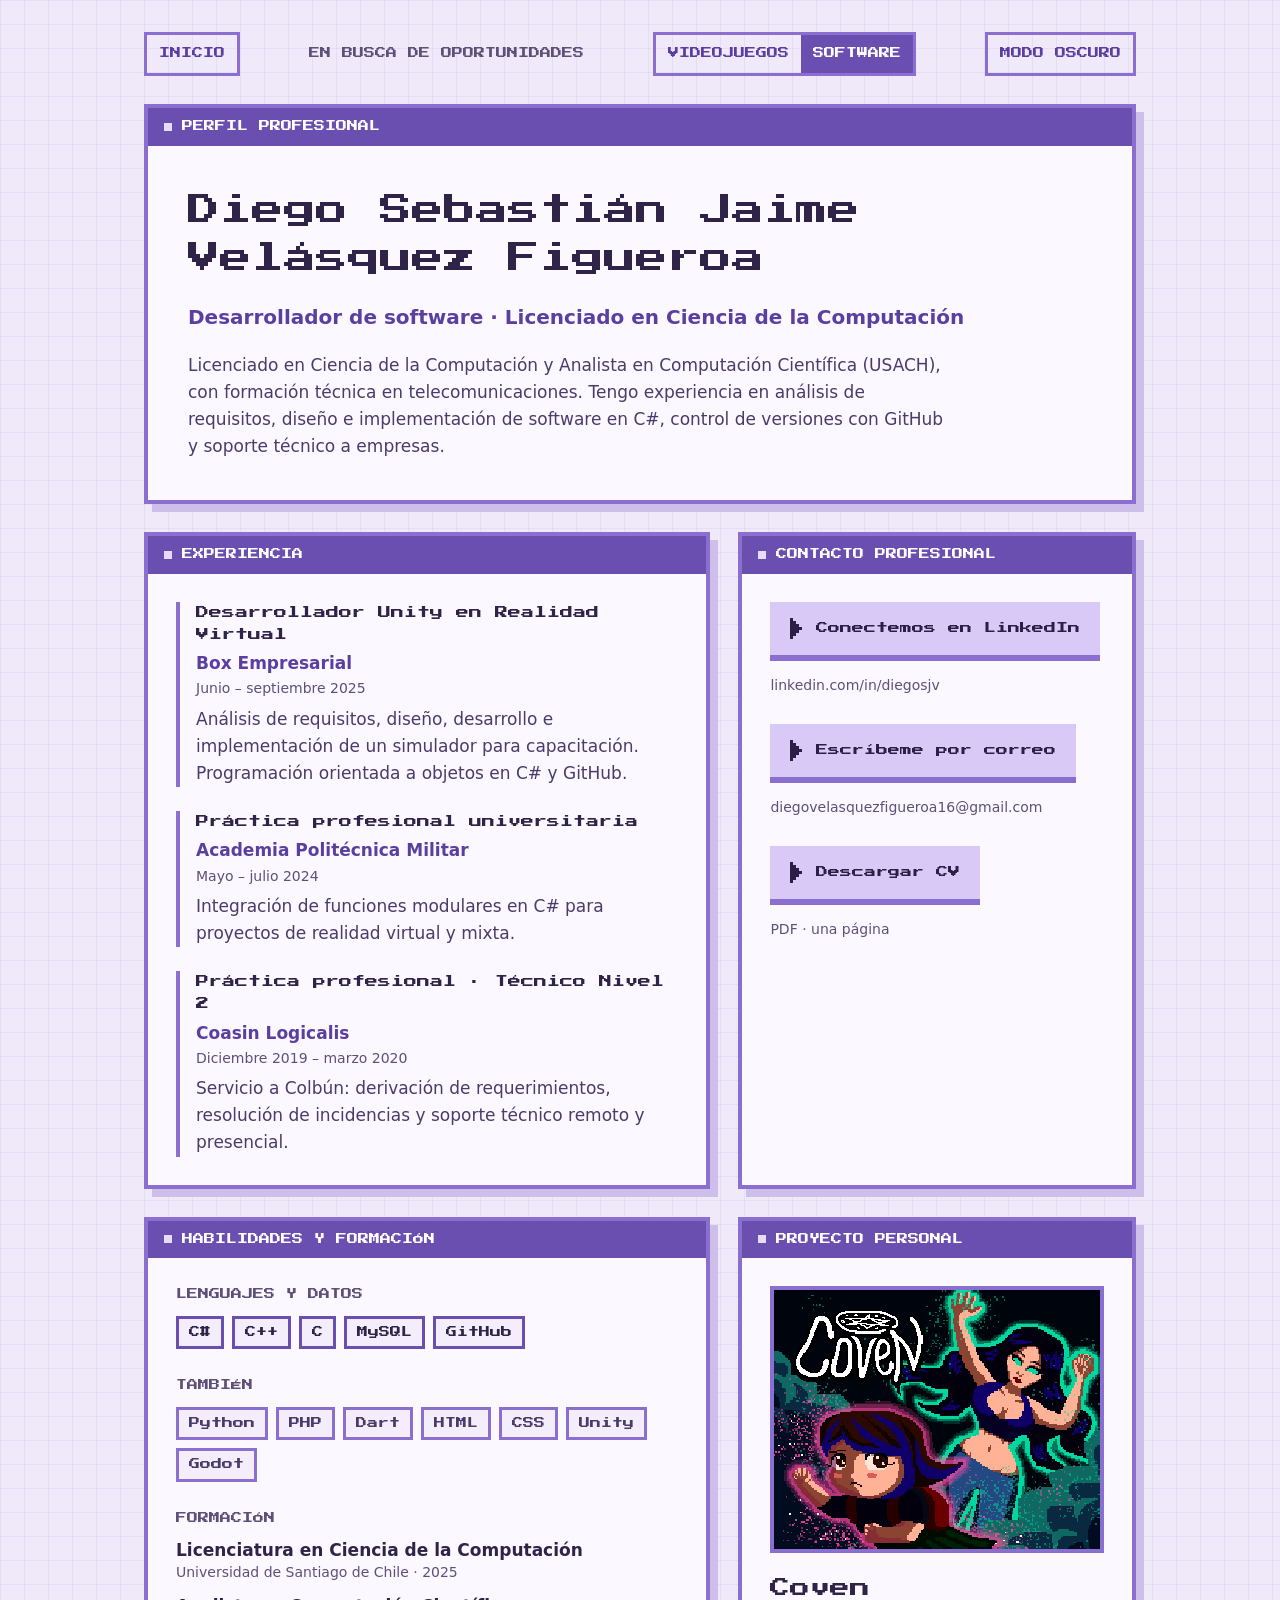
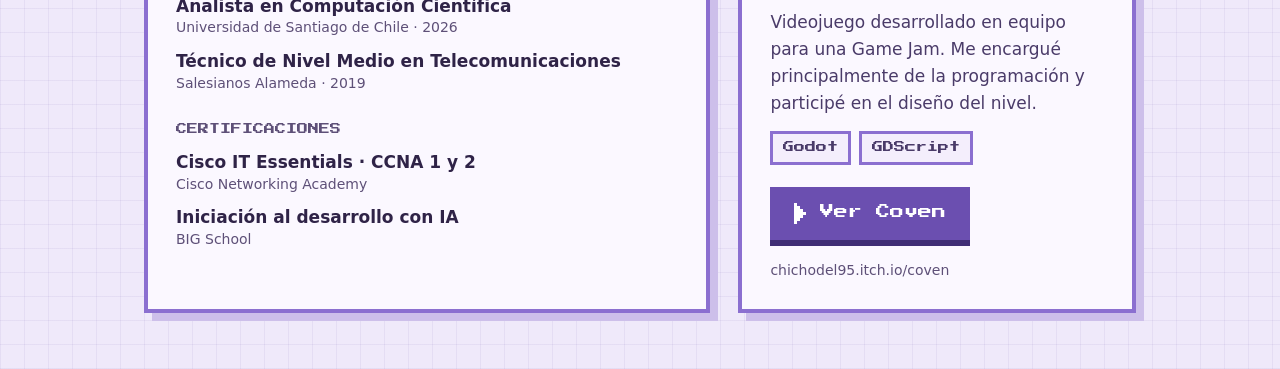
==== software.html @ 17ab2514 "Correcciones" ====
<!DOCTYPE html>
<html lang="es" data-theme="dark">
<head>
<meta charset="utf-8">
<meta name="viewport" content="width=device-width, initial-scale=1">
<title>Diego Sebastián Jaime Velásquez Figueroa | Desarrollador de software</title>
<meta name="description" content="Tarjeta de presentación de Diego Sebastián Jaime Velásquez Figueroa: desarrollador de software, licenciado en Ciencia de la Computación y Analista en Computación Científica (USACH). C#, C++, MySQL y GitHub.">
<meta name="author" content="Diego Sebastián Jaime Velásquez Figueroa">
<meta name="theme-color" content="#231B3A">
<link rel="canonical" href="https://diego-velasquez-figueroa.github.io/Business-Card/software.html">
<link rel="icon" href="data:image/svg+xml,%3Csvg xmlns='http://www.w3.org/2000/svg' viewBox='0 0 8 8' shape-rendering='crispEdges'%3E%3Cpath fill='%23231B3A' d='M0 0h8v8H0z'/%3E%3Cpath fill='%23C2A3F7' d='M2 1h1v1h1v1h1v1h1v1H5v1H4v1H3v1H2z'/%3E%3C/svg%3E">
<meta property="og:type" content="website">
<meta property="og:locale" content="es_CL">
<meta property="og:url" content="https://diego-velasquez-figueroa.github.io/Business-Card/software.html">
<meta property="og:title" content="Diego Sebastián Jaime Velásquez Figueroa | Desarrollador de software">
<meta property="og:description" content="Licenciado en Ciencia de la Computación (USACH). C#, C++, MySQL y GitHub.">
<meta property="og:image" content="https://diego-velasquez-figueroa.github.io/Business-Card/assets/images/coven-cover.png">
<meta property="og:image:width" content="630">
<meta property="og:image:height" content="500">
<meta property="og:image:alt" content="Portada del videojuego Coven">
<meta name="twitter:card" content="summary_large_image">
<link rel="stylesheet" href="css/styles.css">
<script>try{var t=localStorage.getItem("theme");document.documentElement.dataset.theme=t||(matchMedia("(prefers-color-scheme: light)").matches?"light":"dark")}catch(e){}</script>
<script src="js/script.js" defer></script>
</head>
<body>
<a class="skip" href="#main">Saltar al contenido</a>
<div class="wrap">

<header class="hud">
<a class="tog" href="index.html">Inicio</a>
<span>En busca de oportunidades</span>
<nav class="switch" aria-label="Perfil">
<a href="videojuegos.html">Videojuegos</a>
<a href="software.html" aria-current="page">Software</a>
</nav>
<button class="tog" id="theme-toggle" type="button">Modo claro</button>
</header>

<main id="main">

<section class="win" aria-labelledby="perfil-t">
<h2 class="win__bar" id="perfil-t">Perfil profesional</h2>
<div class="head">
<h1>Diego Sebastián Jaime Velásquez Figueroa</h1>
<p class="role">Desarrollador de software · Licenciado en Ciencia de la Computación</p>
<p class="intro">Licenciado en Ciencia de la Computación y Analista en Computación Científica (USACH), con formación técnica en telecomunicaciones. Tengo experiencia en análisis de requisitos, diseño e implementación de software en C#, control de versiones con GitHub y soporte técnico a empresas.</p>
</div>
</section>

<div class="grid">

<section class="win" aria-labelledby="xp-t">
<h2 class="win__bar" id="xp-t">Experiencia</h2>
<div class="win__body">
<ul class="xp">
<li>
<h3>Desarrollador Unity en Realidad Virtual</h3>
<p class="org">Box Empresarial</p>
<p class="date">Junio – septiembre 2025</p>
<p class="d">Análisis de requisitos, diseño, desarrollo e implementación de un simulador para capacitación. Programación orientada a objetos en C# y GitHub.</p>
</li>
<li>
<h3>Práctica profesional universitaria</h3>
<p class="org">Academia Politécnica Militar</p>
<p class="date">Mayo – julio 2024</p>
<p class="d">Integración de funciones modulares en C# para proyectos de realidad virtual y mixta.</p>
</li>
<li>
<h3>Práctica profesional · Técnico Nivel 2</h3>
<p class="org">Coasin Logicalis</p>
<p class="date">Diciembre 2019 – marzo 2020</p>
<p class="d">Servicio a Colbún: derivación de requerimientos, resolución de incidencias y soporte técnico remoto y presencial.</p>
</li>
</ul>
</div>
</section>

<section class="win" aria-labelledby="contacto-t">
<h2 class="win__bar" id="contacto-t">Contacto profesional</h2>
<div class="win__body stackc">
<div>
<a class="btn btn--2" href="https://www.linkedin.com/in/diegosjv/" target="_blank" rel="noopener noreferrer"><svg viewBox="0 0 4 7" shape-rendering="crispEdges" aria-hidden="true" focusable="false"><path d="M0 0h1v1h1v1h1v1h1v1h-1v1h-1v1h-1v1h-1z"/></svg><span>Conectemos en LinkedIn</span><span class="sr">(se abre en una pestaña nueva)</span></a>
<p class="url">linkedin.com/in/diegosjv</p>
</div>
<div>
<a class="btn btn--2" href="mailto:diegovelasquezfigueroa16@gmail.com"><svg viewBox="0 0 4 7" shape-rendering="crispEdges" aria-hidden="true" focusable="false"><path d="M0 0h1v1h1v1h1v1h1v1h-1v1h-1v1h-1v1h-1z"/></svg><span>Escríbeme por correo</span></a>
<p class="url">diegovelasquezfigueroa16@gmail.com</p>
</div>
<div>
<a class="btn btn--2" href="assets/cv/CV-Diego-Velasquez-Software.pdf" download><svg viewBox="0 0 4 7" shape-rendering="crispEdges" aria-hidden="true" focusable="false"><path d="M0 0h1v1h1v1h1v1h1v1h-1v1h-1v1h-1v1h-1z"/></svg><span>Descargar CV</span></a>
<p class="url">PDF · una página</p>
</div>
</div>
</section>

</div>

<div class="grid">

<section class="win" aria-labelledby="skills-t">
<h2 class="win__bar" id="skills-t">Habilidades y formación</h2>
<div class="win__body stackc">
<div>
<h3 class="sub">Lenguajes y datos</h3>
<ul class="tags tags--main"><li>C#</li><li>C++</li><li>C</li><li>MySQL</li><li>GitHub</li></ul>
</div>
<div>
<h3 class="sub">También</h3>
<ul class="tags"><li>Python</li><li>PHP</li><li>Dart</li><li>HTML</li><li>CSS</li><li>Unity</li><li>Godot</li></ul>
</div>
<div>
<h3 class="sub">Formación</h3>
<ul class="edu">
<li><b>Licenciatura en Ciencia de la Computación</b><span>Universidad de Santiago de Chile · 2025</span></li>
<li><b>Analista en Computación Científica</b><span>Universidad de Santiago de Chile · 2026</span></li>
<li><b>Técnico de Nivel Medio en Telecomunicaciones</b><span>Salesianos Alameda · 2019</span></li>
</ul>
</div>
<div>
<h3 class="sub">Certificaciones</h3>
<ul class="edu">
<li><b>Cisco IT Essentials · CCNA 1 y 2</b><span>Cisco Networking Academy</span></li>
<li><b>Iniciación al desarrollo con IA</b><span>BIG School</span></li>
</ul>
</div>
</div>
</section>

<section class="win" aria-labelledby="coven-t">
<h2 class="win__bar" id="coven-t">Proyecto personal</h2>
<div class="win__body">
<figure class="cover">
<img src="assets/images/coven-cover.png" alt="Portada del videojuego Coven" width="630" height="500" loading="lazy">
</figure>
<h3 class="coven">Coven</h3>
<p class="desc">Videojuego desarrollado en equipo para una Game Jam. Me encargué principalmente de la programación y participé en el diseño del nivel.</p>
<ul class="tags" aria-label="Tecnologías de Coven"><li>Godot</li><li>GDScript</li></ul>
<a class="btn" href="https://chichodel95.itch.io/coven" target="_blank" rel="noopener noreferrer"><svg viewBox="0 0 4 7" shape-rendering="crispEdges" aria-hidden="true" focusable="false"><path d="M0 0h1v1h1v1h1v1h1v1h-1v1h-1v1h-1v1h-1z"/></svg><span>Ver Coven</span><span class="sr">(se abre en una pestaña nueva)</span></a>
<p class="url">chichodel95.itch.io/coven</p>
</div>
</section>

</div>
</main>

</div>
</body>
</html>
---- css/styles.css ----
/* Tarjeta de presentación virtual · Diego Sebastián Jaime Velásquez Figueroa
   Paleta lila suave. Dos temas (oscuro y claro) controlados con variables CSS. */

@font-face{font-family:"Press Start 2P";src:url("../assets/fonts/PressStart2P-latin.woff2") format("woff2");font-display:swap}

:root{
  --px:"Press Start 2P",ui-monospace,Menlo,Consolas,monospace;
  --bg:#231B3A;--bg2:#2E2449;--in:#271F40;--bar:#4B3B7A;--bdr:#4B3B7A;--dash:#8F7BC8;--sh:#1A1429;
  --ink:#EDE7FA;--ink2:#D8CCF2;--mute:#B7A8D9;--hi:#F6F1FF;--barink:#F6F1FF;--acc:#DCCBFA;--bul:#CBB6F7;
  --b1:#C2A3F7;--b1i:#231B3A;--b1s:#7E5CC4;--b2:#DCCBFA;--b2i:#231B3A;--b2s:#9A82D0;
  --grid:rgba(203,182,247,.07);--focus:#F6F1FF;color-scheme:dark;
}
[data-theme="light"]{
  --bg:#EFE9FA;--bg2:#FBF8FF;--in:#F4EEFC;--bar:#6B4FB0;--bdr:#8B6FD0;--dash:#8B6FD0;--sh:#CDBFEA;
  --ink:#2F2347;--ink2:#4A3B69;--mute:#5E5078;--hi:#2F2347;--barink:#FFFFFF;--acc:#5B3FA0;--bul:#E6DBFB;
  --b1:#6B4FB0;--b1i:#FFFFFF;--b1s:#3F2D75;--b2:#D9C9F7;--b2i:#2A1F45;--b2s:#8B6FD0;
  --grid:rgba(107,79,176,.08);--focus:#2F2347;color-scheme:light;
}

*,*::before,*::after{box-sizing:border-box}
[hidden]{display:none!important}
body{margin:0;font:17px/1.6 system-ui,-apple-system,"Segoe UI",Roboto,sans-serif;color:var(--ink);background-color:var(--bg);background-image:linear-gradient(var(--grid) 1px,transparent 1px),linear-gradient(90deg,var(--grid) 1px,transparent 1px);background-size:24px 24px}
.wrap{max-width:1040px;margin:0 auto;padding:32px 24px 56px;display:flex;flex-direction:column;gap:28px}
main{display:flex;flex-direction:column;gap:28px}
.px{font-family:var(--px);font-weight:400}
.sr{position:absolute;width:1px;height:1px;margin:-1px;padding:0;border:0;overflow:hidden;clip:rect(0 0 0 0);clip-path:inset(50%);white-space:nowrap}
.skip{position:absolute;left:-999px;top:8px;padding:10px 14px;background:var(--b1);color:var(--b1i);font-weight:600}
.skip:focus{left:8px;z-index:9}

/* Barra de estado (HUD) */
.hud{display:flex;flex-wrap:wrap;align-items:center;justify-content:space-between;gap:10px 24px;font:11px/1.6 var(--px);text-transform:uppercase;color:var(--mute)}
.tog{min-height:44px;padding:8px 12px;font:11px/1.4 var(--px);text-transform:uppercase;color:var(--acc);background:transparent;border:3px solid var(--dash);cursor:pointer}
.tog:hover{border-color:var(--acc)}
a.tog{display:inline-flex;align-items:center;text-decoration:none}
/* Selector de perfil (videojuegos / software) */
.switch{display:flex;border:3px solid var(--dash)}
.switch a{display:flex;align-items:center;min-height:38px;padding:6px 12px;color:var(--acc);text-decoration:none}
.switch a[aria-current="page"]{background:var(--b1);color:var(--b1i)}
.switch a:not([aria-current]):hover{background:var(--in)}

/* Ventanas */
.win{min-width:0;border:4px solid var(--bdr);background:var(--bg2);box-shadow:8px 8px 0 var(--sh)}
.win__bar{display:flex;align-items:center;gap:10px;margin:0;padding:10px 16px;background:var(--bar);font:400 11px/1.6 var(--px);text-transform:uppercase;color:var(--barink)}
.win__bar::before{content:"";flex:none;width:8px;height:8px;background:var(--bul)}
.win__body{padding:clamp(20px,3vw,28px)}
.head{display:flex;flex-direction:column;gap:20px;padding:clamp(24px,4vw,40px) clamp(20px,4vw,40px)}
h1{margin:0;font:400 clamp(18px,3.4vw,32px)/1.5 var(--px);color:var(--hi);overflow-wrap:anywhere}
.role{margin:0;font-size:clamp(16px,2vw,20px);font-weight:600;line-height:1.5;color:var(--acc)}
.intro{margin:0;max-width:760px;color:var(--ink2)}

/* Frase personal (cuadro de diálogo) */
.dialog{position:relative;padding:clamp(24px,4vw,40px) clamp(20px,4vw,40px);border:4px solid var(--b1);background:var(--in);box-shadow:8px 8px 0 var(--sh)}
.dialog blockquote{margin:0;padding-right:20px;font:clamp(13px,2.3vw,24px)/1.9 var(--px);color:var(--hi)}
.dialog blockquote p{margin:0;text-wrap:balance}
.dialog::after{content:"";position:absolute;right:18px;bottom:14px;width:12px;height:12px;background:var(--b1);animation:blink 1s step-end infinite}

/* Coven y contacto */
.grid{display:flex;flex-wrap:wrap;align-items:stretch;gap:28px}
.grid>.win:first-child{flex:3 1 min(480px,100%)}
.grid>.win:last-child{flex:2 1 min(340px,100%)}
.stackc{display:flex;flex-direction:column;gap:28px}
/* Portada: se muestra completa en su proporción real (630×500) y escala con el ancho disponible */
.cover{margin:0;border:4px solid var(--bdr);background:var(--in);line-height:0}
.cover img{display:block;width:100%;height:auto;image-rendering:pixelated}
h3.coven{margin:20px 0 6px;font:400 20px/1.5 var(--px);color:var(--hi)}
.desc{margin:0 0 22px;color:var(--ink2)}
.url{margin:20px 0 0;font-size:14px;line-height:1.5;color:var(--mute);overflow-wrap:anywhere}

/* Botones */
.btn{display:inline-flex;align-items:center;gap:14px;min-height:44px;padding:16px 24px;font:400 14px/1.4 var(--px);text-decoration:none;color:var(--b1i);background:var(--b1);box-shadow:0 6px 0 var(--b1s);transition:transform .08s steps(2),filter .08s}
.btn:hover{transform:translateY(2px);filter:brightness(1.08)}
.btn:active{transform:translateY(6px);box-shadow:none}
.btn svg{flex:none;width:12px;height:21px;fill:currentColor}
.btn--2{padding:16px 20px;font-size:12px;color:var(--b2i);background:var(--b2);box-shadow:0 6px 0 var(--b2s)}
:is(.btn,.tog,.skip,.switch a):focus-visible{outline:3px solid var(--focus);outline-offset:4px}

/* Portada: elección de perfil (toda la tarjeta es clicable a través del botón) */
.choose{display:grid;grid-template-columns:repeat(auto-fit,minmax(min(320px,100%),1fr));gap:28px}
.pick{position:relative;display:flex;flex-direction:column;transition:border-color .08s}
.pick .win__body{flex:1;display:flex;flex-direction:column;gap:16px}
.pick .icon{width:64px;height:40px}
.icon__a{fill:var(--b1)}
.icon__b{fill:var(--bg2)}
.pick h3{margin:0;font:400 clamp(16px,2.2vw,20px)/1.5 var(--px);color:var(--hi)}
.pick p{margin:0;color:var(--ink2)}
.pick .btn{align-self:flex-start;margin-top:auto}
.pick .btn::after{content:"";position:absolute;inset:0}
.pick .btn:hover,.pick .btn:active{transform:none}
.pick:hover{border-color:var(--b1)}
.pick:hover .btn{filter:brightness(1.08)}
.pick .btn:focus-visible{outline:none}
.pick:has(.btn:focus-visible){outline:3px solid var(--focus);outline-offset:4px}

/* Etiquetas de herramientas */
.sub{margin:0 0 12px;font:400 11px/1.6 var(--px);text-transform:uppercase;color:var(--mute)}
.tags{list-style:none;margin:0;padding:0;display:flex;flex-wrap:wrap;gap:8px}
.tags li{padding:6px 10px;border:3px solid var(--bdr);background:var(--in);font:400 11px/1.4 var(--px);color:var(--ink2)}
.tags--main li{border-color:var(--b1);color:var(--hi)}
.desc+.tags{margin:-8px 0 22px}

/* Experiencia */
.xp{list-style:none;margin:0;padding:0;display:flex;flex-direction:column;gap:24px}
.xp li{padding-left:16px;border-left:4px solid var(--dash)}
.xp h3{margin:0;font:400 13px/1.7 var(--px);color:var(--hi)}
.xp .org{margin:4px 0 0;font-weight:600;color:var(--acc)}
.xp .date{margin:0;font-size:14px;color:var(--mute)}
.xp .d{margin:6px 0 0;color:var(--ink2)}

/* Formación */
.edu{list-style:none;margin:0;padding:0;display:flex;flex-direction:column;gap:12px}
.edu li{display:flex;flex-direction:column;line-height:1.4}
.edu b{font-weight:600;color:var(--ink)}
.edu span{font-size:14px;color:var(--mute)}

/* Animaciones moderadas */
@keyframes blink{50%{opacity:0}}
@keyframes pop{from{opacity:0;transform:translateY(10px)}}
.win,.dialog{animation:pop .45s steps(4,end) backwards}
.grid>.win:last-child{animation-delay:.12s}
.grid+.grid>.win{animation-delay:.2s}

/* Pantallas pequeñas */
@media (max-width:480px){
  .wrap{padding:20px 14px 40px;gap:24px}
  main,.grid{gap:24px}
  .hud{justify-content:flex-start;gap:10px 12px}
  .hud>span{order:-2;flex-basis:100%}
  .hud .switch{order:-1}
  .switch a{padding:6px 10px}
  .btn{display:flex;width:100%;padding:14px 16px;gap:12px;font-size:12px}
  .btn--2{font-size:11px}
  .win,.dialog{box-shadow:6px 6px 0 var(--sh)}
}
@media (max-width:360px){
  .hud,.tog,.win__bar{font-size:10px}
  .btn,.btn--2{font-size:10px}
}
@media (prefers-reduced-motion:reduce){*,*::before,*::after{animation:none!important;transition:none!important}}
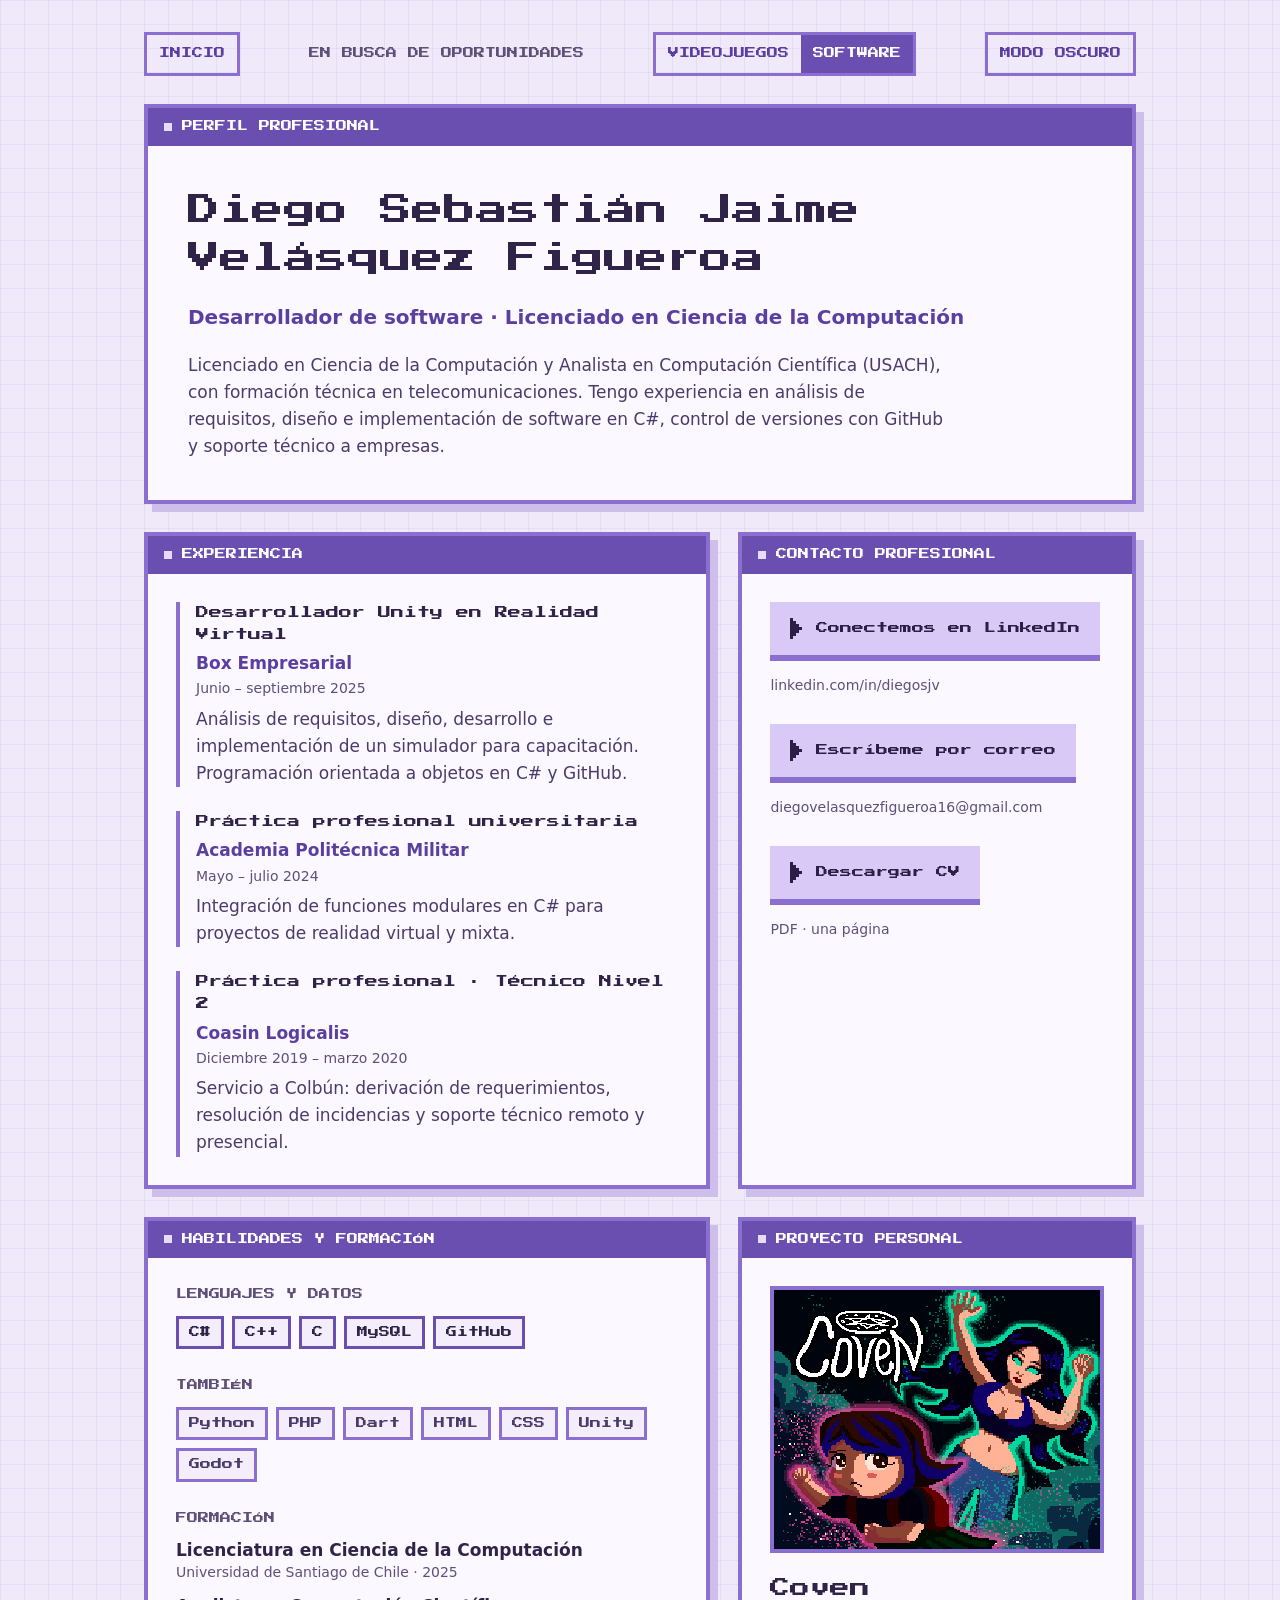
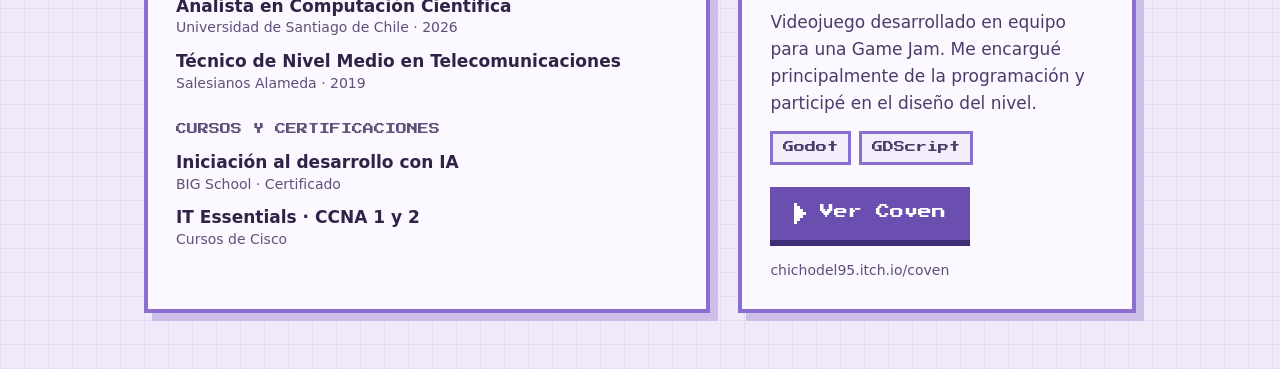
==== commit c5909101: "Correcciones" ====
--- a/software.html
+++ b/software.html
@@ -118,10 +118,10 @@
 </ul>
 </div>
 <div>
-<h3 class="sub">Certificaciones</h3>
+<h3 class="sub">Cursos y certificaciones</h3>
 <ul class="edu">
-<li><b>Cisco IT Essentials · CCNA 1 y 2</b><span>Cisco Networking Academy</span></li>
-<li><b>Iniciación al desarrollo con IA</b><span>BIG School</span></li>
+<li><b>Iniciación al desarrollo con IA</b><span>BIG School · Certificado</span></li>
+<li><b>IT Essentials · CCNA 1 y 2</b><span>Cursos de Cisco</span></li>
 </ul>
 </div>
 </div>
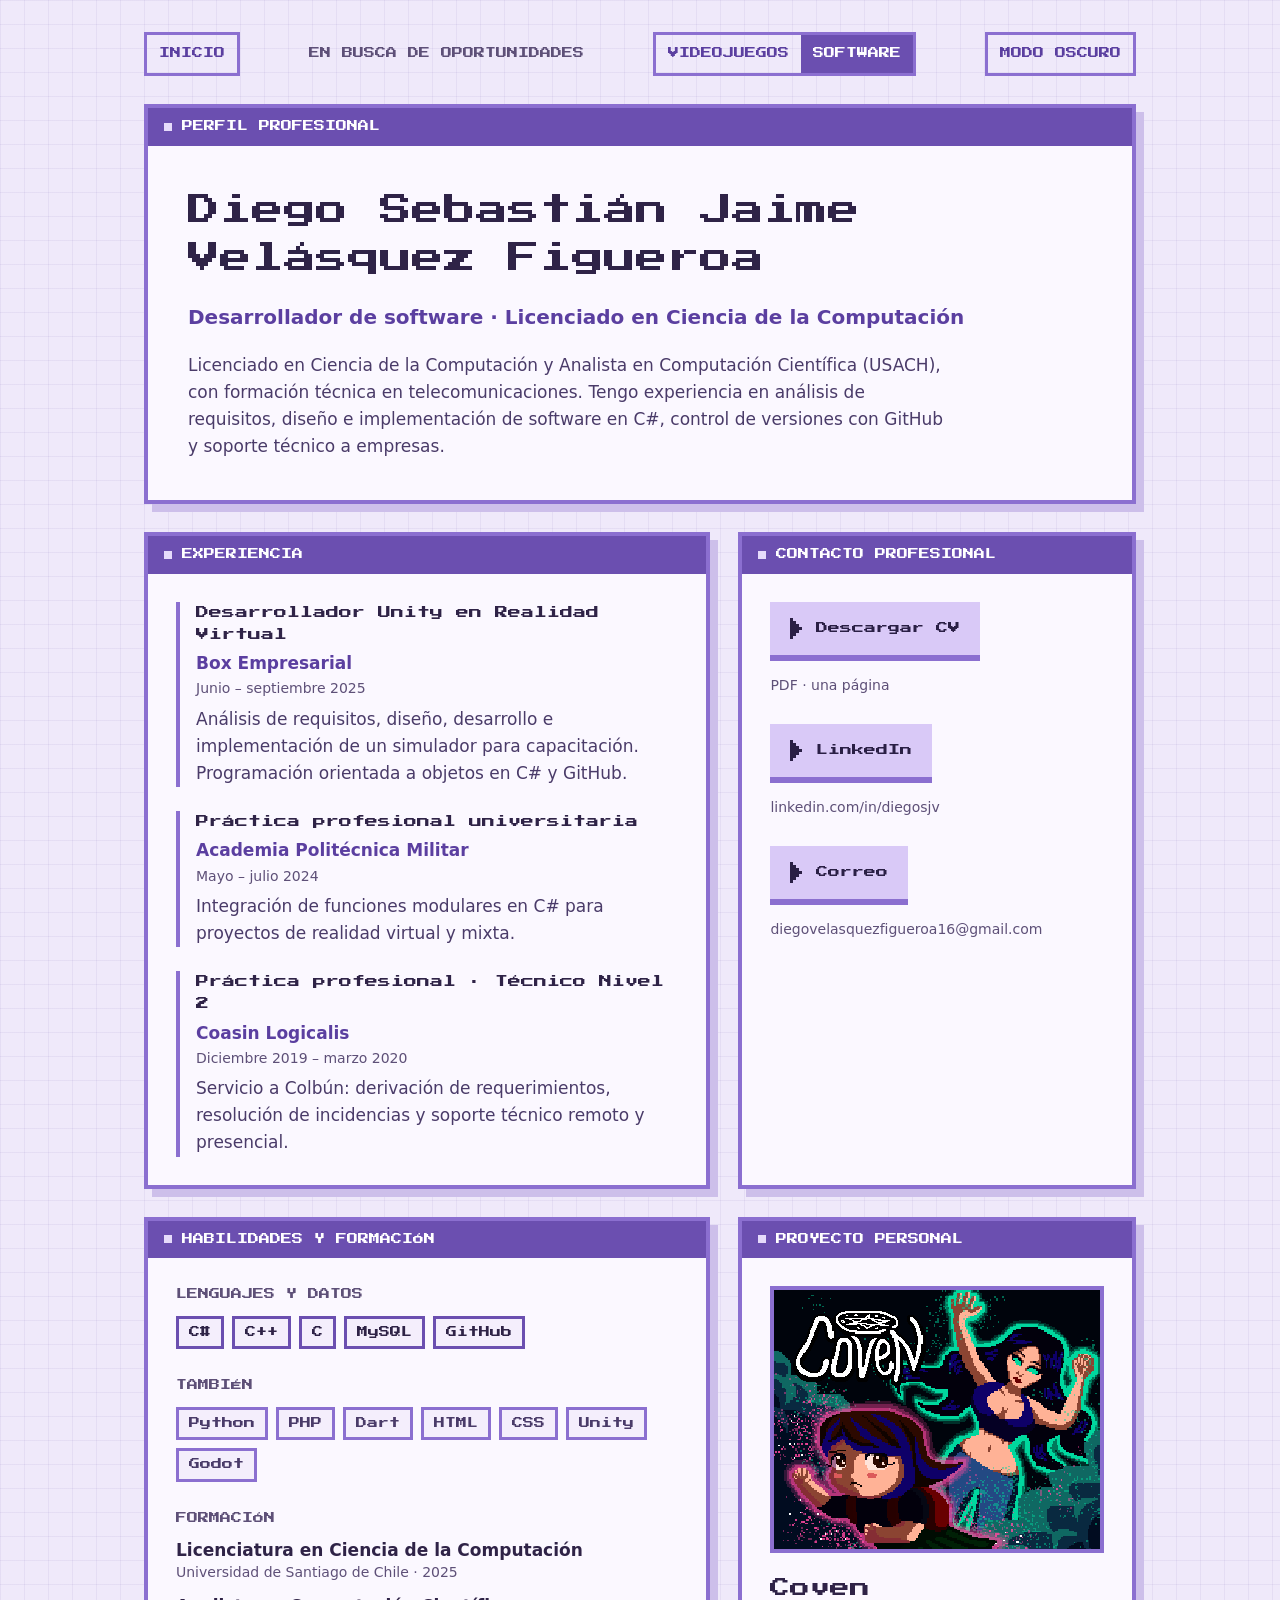
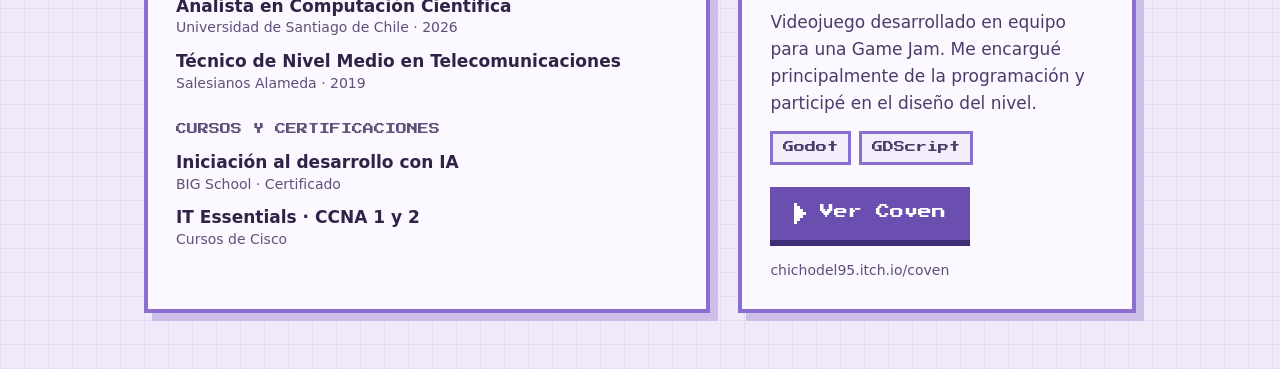
==== commit 8e948e22: "Ajustes" ====
--- a/software.html
+++ b/software.html
@@ -80,16 +80,16 @@
 <h2 class="win__bar" id="contacto-t">Contacto profesional</h2>
 <div class="win__body stackc">
 <div>
-<a class="btn btn--2" href="https://www.linkedin.com/in/diegosjv/" target="_blank" rel="noopener noreferrer"><svg viewBox="0 0 4 7" shape-rendering="crispEdges" aria-hidden="true" focusable="false"><path d="M0 0h1v1h1v1h1v1h1v1h-1v1h-1v1h-1v1h-1z"/></svg><span>Conectemos en LinkedIn</span><span class="sr">(se abre en una pestaña nueva)</span></a>
+<a class="btn btn--2" href="assets/cv/CV-Diego-Velasquez-Software.pdf" download><svg viewBox="0 0 4 7" shape-rendering="crispEdges" aria-hidden="true" focusable="false"><path d="M0 0h1v1h1v1h1v1h1v1h-1v1h-1v1h-1v1h-1z"/></svg><span>Descargar CV</span></a>
+<p class="url">PDF · una página</p>
+</div>
+<div>
+<a class="btn btn--2" href="https://www.linkedin.com/in/diegosjv/" target="_blank" rel="noopener noreferrer"><svg viewBox="0 0 4 7" shape-rendering="crispEdges" aria-hidden="true" focusable="false"><path d="M0 0h1v1h1v1h1v1h1v1h-1v1h-1v1h-1v1h-1z"/></svg><span>LinkedIn</span><span class="sr">(se abre en una pestaña nueva)</span></a>
 <p class="url">linkedin.com/in/diegosjv</p>
 </div>
 <div>
-<a class="btn btn--2" href="mailto:diegovelasquezfigueroa16@gmail.com"><svg viewBox="0 0 4 7" shape-rendering="crispEdges" aria-hidden="true" focusable="false"><path d="M0 0h1v1h1v1h1v1h1v1h-1v1h-1v1h-1v1h-1z"/></svg><span>Escríbeme por correo</span></a>
+<a class="btn btn--2" href="mailto:diegovelasquezfigueroa16@gmail.com"><svg viewBox="0 0 4 7" shape-rendering="crispEdges" aria-hidden="true" focusable="false"><path d="M0 0h1v1h1v1h1v1h1v1h-1v1h-1v1h-1v1h-1z"/></svg><span>Correo</span></a>
 <p class="url">diegovelasquezfigueroa16@gmail.com</p>
-</div>
-<div>
-<a class="btn btn--2" href="assets/cv/CV-Diego-Velasquez-Software.pdf" download><svg viewBox="0 0 4 7" shape-rendering="crispEdges" aria-hidden="true" focusable="false"><path d="M0 0h1v1h1v1h1v1h1v1h-1v1h-1v1h-1v1h-1z"/></svg><span>Descargar CV</span></a>
-<p class="url">PDF · una página</p>
 </div>
 </div>
 </section>
